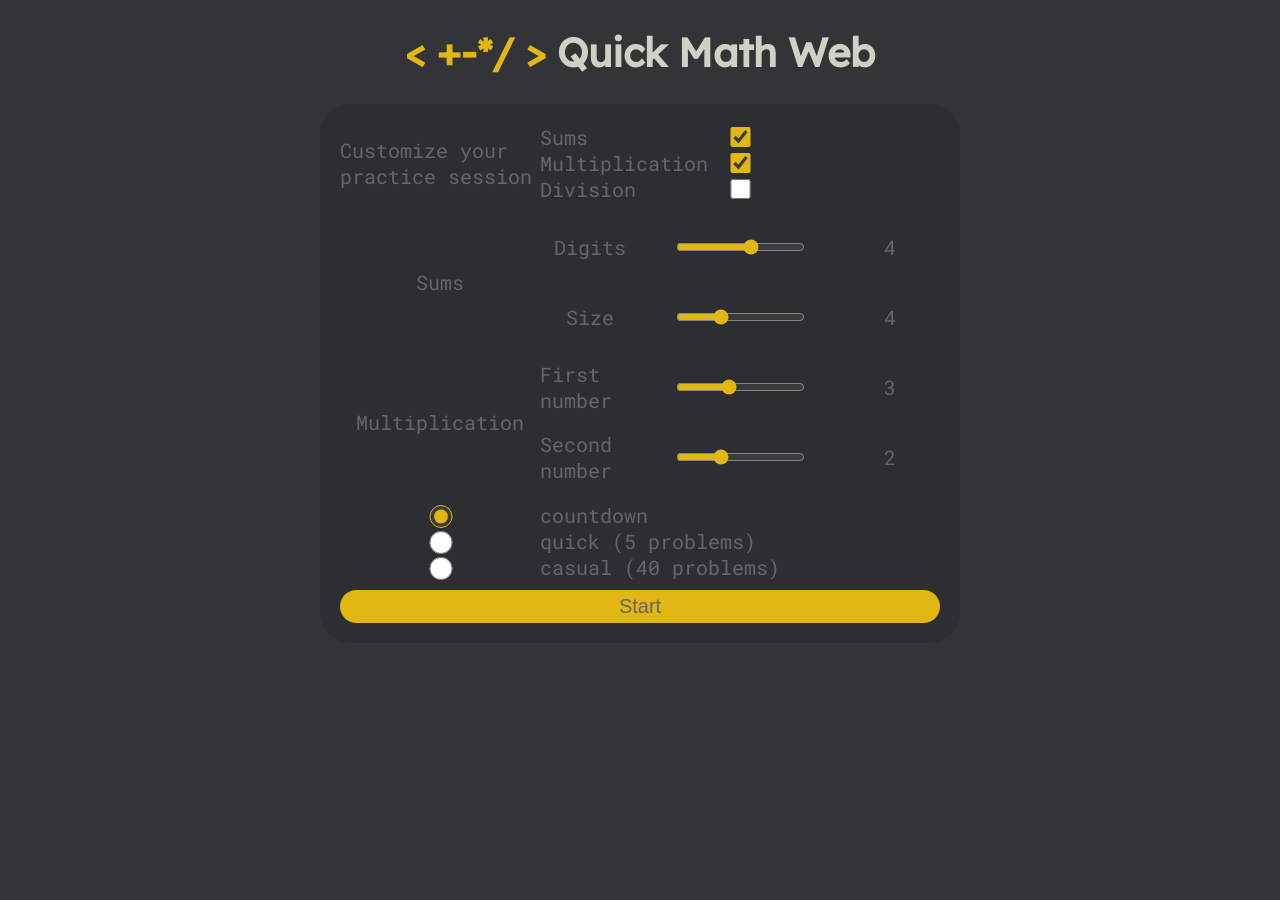
==== src/index.html @ c349e2b8 "Refactor dir folder structure" ====
<!DOCTYPE html>
<html>

<head>
  <title>QMW</title>
  <link rel="preconnect" href="https://fonts.googleapis.com">
  <link rel="preconnect" href="https://fonts.gstatic.com" crossorigin>
  <link href="https://fonts.googleapis.com/css2?family=Roboto+Mono:ital,wght@0,100..700;1,100..700&display=swap" rel="stylesheet">
  <link href="style.css" rel="stylesheet" type="text/css">
  <meta name="viewport" content="width=device-width, initial-scale=1.0">
</head>

<body>
    <center>
	    <h1><span id="logo">&lt; +-*/ &gt;</span> Quick Math Web</h1>
    </center>
    <div class="center-wrapper">
      <div id="main-menu-container">
        <div id="options">
	  <span>Customize your practice session</span>
          <label for="sums">Sums</label>
          <input class="option" type="checkbox" name="sums" checked>
          <label for="mult">Multiplication</label>
          <input class="option" type="checkbox" name="mult" checked>
          <label for="div">Division</label>
          <input class="option" type="checkbox" name="div">
        </div>
        <div id="customize">
           <div class="grid-customize" id="sums-customize">
	     <span>Sums</span>
             <span>Digits</span>
             <input type="range" min="1" max="6" value="4" id="sums-customize-digits">
  	     <output></output>
             <span>Size</span>
             <input type="range" min="1" max="10" value="4" id="sums-customize-size">
             <output></output>
           </div>
           <div class="grid-customize" id="mult-customize">
	     <span>Multiplication</span>
             <span>First number</span>
             <input type="range" min="1" max="6" value="3" id="mult-customize-first-digits">           
    	     <output></output>
             <span>Second number</span>
             <input type="range" min="1" max="4" value="2" id="mult-customize-second-digits">
               <output></output>
           </div>
           <div class="grid-customize" id="div-customize">
	     <span>Division</span>
             <span>First number</span>
             <input type="range" min="1" max="10" value="3" id="div-customize-first-digits">           
    	     <output></output>
             <span>Second number</span>
             <input type="range" min="1" max="10" value="2" id="div-customize-second-digits">
               <output></output>
           </div>
        </div>
        <div id="game">
          <form>
            <input type="radio" id="countdown" name="game-mode" checked> 
            <label for="countdown">countdown</label>
            <input type="radio" id="quick" name="game-mode"> 
            <label for="quick">quick (5 problems)</label>
            <input type="radio" id="casual" name="game-mode"> 
            <label for="casual">casual (40 problems)</label>
          </form>
          <button onclick="startGame()">Start</button>
        </div>
      </div>
    </div>
  <script src="script.js"></script>
</body>
</html>
---- src/style.css ----
html {
  height: auto;
  width: auto;
  --primary-bg: #323437;
  --secondary-bg: #2c2e31;
  --primary-fg: #646669;
  --secondary-fg: #5c5e61;
  --heading-fg: #d1d0c5;
  --primary-yellow: #e2b714;
  --hover-color: #d1d0c5;
  background-color: var(--primary-bg);
  color: var(--primary-fg);
  font-size: 20px;
}
@font-face {
	font-family: Lexend Deca;
	src: url(/assets/fonts/LexendDeca-Regular.woff2);
}

/* Debug */
/*
* {
  outline: 1px solid red;
}
*/

/* Heading */
#logo {
	color: var(--primary-yellow);
}

h1 {
	font-family: Lexend Deca, sans-serif;
	color: var(--heading-fg);
}

/* The meat of the file */
body {
	font-family: "Roboto Mono";
	height: 100%;
}


/* Any form of input */
input {
	accent-color: var(--primary-yellow);

}

/* Wraps menu to the center */
.center-wrapper {
	display: flex;
	justify-content: center;
	align-items: center;
	width: 100%;

}

/* General small black menu */
#main-menu-container {
	display: grid;
	padding: 20px;
	margin: 0px;
	border-radius: 30px;
	max-width: min-content;
	grid-row-gap: 10px;
	grid-template-coumns: 30px;
	background-color: var(--secondary-bg);

}

/* Sums mult div option selection */
#options {
	display: grid;
	grid-template-columns: 200px 100px 200px;

}

#options > span:first-child {
	grid-area: 1 / 1 / 4 / 1;
	display: flex;
	align-items: center;
}

/* Customize sums mult and div */
#customize {
	display: grid;
	grid-template-columns: 1fr;
	grid-template-rows: 1fr;
	grid-auto-rows: 1fr;
}
.grid-customize {
	display: grid;
	grid-template-columns: 200px 100px 200px 100px;
	grid-template-rows: 70px 70px;
        justify-items: center;
	align-items: center;

}

.grid-customize > span:first-child {
	grid-area: 1 / 1 / 3 / 1;
}




/* Game mode selection and after */
#game {
	display: grid;
	grid-template-columns: 1fr;
}

#game > form { 
	display: grid;
	grid-template-columns: 200px 400px;
}

/* Start Button */
#game > button {
	text-align: center;
	background-color: var(--primary-yellow);
	color: var(--primary-fg);
	font-size: 20px;
	border-radius: 20px;
	border: 0px;
	padding-top: 5px;
	padding-bottom: 5px;
	padding-left: 15px;
	padding-right: 15px;
	margin-top: 10px;
}
#game > button:hover {
	color: var(--hover-color);

}

@media only screen and (max-width: 700px) {
	html {
		font-size: 17px;
	}

	h1 {
		font-size: 28px;
	}
	/* Sums mult div option selection */
	#options {
		grid-template-columns: 100px 200px;
	}
	
	#options > span:first-child {
		grid-area: 1 / 1 / 1 / 3;
	}

	/* Customize sums mult and div */
	.grid-customize {
		display: grid;
		grid-template-columns: 60px 200px 40px;
		grid-template-rows: 20px 70px 70px;
	}
	
	.grid-customize > span:first-child {
		grid-area: 1 / 1 / 1 / 4;
	}

	/* Game mode selection and after */
	#game > form {
		grid-template-columns: 80px 260px;
	}

}

@media only screen and (max-width: 400px) {
	html {
		font-size: 15px;
	}
	h1 {
		font-size: 26px;
	}
	/* Sums mult div option selection */
	#options {
		grid-template-columns: 80px 160px;
	}
	
	#options > span:first-child {
		grid-area: 1 / 1 / 1 / 3;
	}

	/* Customize sums mult and div */
	.grid-customize {
		display: grid;
		grid-template-columns: 50px 180px 30px;
		grid-template-rows: 20px 70px 70px;
	}
	
	.grid-customize > span:first-child {
		grid-area: 1 / 1 / 1 / 4;
	}

	/* Game mode selection and after */
	#game > form {
		grid-template-columns: 60px 210px;
	}

}
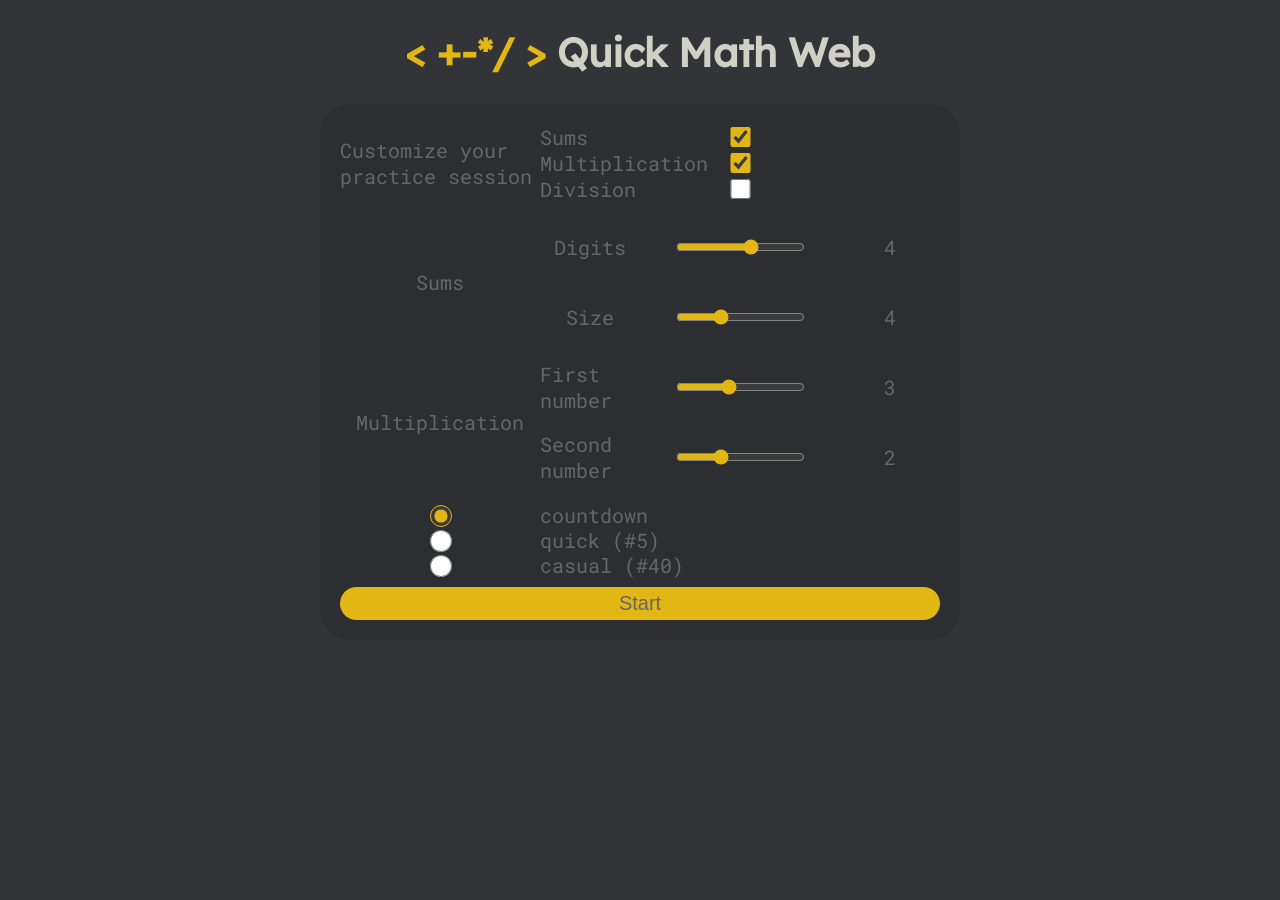
==== commit 628cbf68: "Add design to problems Move css constants to a constants file" ====
--- a/src/index.html
+++ b/src/index.html
@@ -59,9 +59,9 @@
             <input type="radio" id="countdown" name="game-mode" checked> 
             <label for="countdown">countdown</label>
             <input type="radio" id="quick" name="game-mode"> 
-            <label for="quick">quick (5 problems)</label>
+            <label for="quick">quick (#5)</label>
             <input type="radio" id="casual" name="game-mode"> 
-            <label for="casual">casual (40 problems)</label>
+            <label for="casual">casual (#40)</label>
           </form>
           <button onclick="startGame()">Start</button>
         </div>
--- a/src/style.css
+++ b/src/style.css
@@ -1,17 +1,5 @@
-html {
-  height: auto;
-  width: auto;
-  --primary-bg: #323437;
-  --secondary-bg: #2c2e31;
-  --primary-fg: #646669;
-  --secondary-fg: #5c5e61;
-  --heading-fg: #d1d0c5;
-  --primary-yellow: #e2b714;
-  --hover-color: #d1d0c5;
-  background-color: var(--primary-bg);
-  color: var(--primary-fg);
-  font-size: 20px;
-}
+@import './constants.css';
+
 @font-face {
 	font-family: Lexend Deca;
 	src: url(/assets/fonts/LexendDeca-Regular.woff2);
@@ -23,6 +11,7 @@
   outline: 1px solid red;
 }
 */
+
 
 /* Heading */
 #logo {
@@ -114,6 +103,7 @@
 #game > form { 
 	display: grid;
 	grid-template-columns: 200px 400px;
+	grid-template-rows: 25px 25px 25px;
 }
 
 /* Start Button */
@@ -181,6 +171,9 @@
 	#options {
 		grid-template-columns: 80px 160px;
 	}
+	#options input {
+		justify-self: end;
+	}
 	
 	#options > span:first-child {
 		grid-area: 1 / 1 / 1 / 3;
@@ -199,9 +192,9 @@
 
 	/* Game mode selection and after */
 	#game > form {
-		grid-template-columns: 60px 210px;
-	}
-
-}
-
-
+		grid-template-columns: 80px 210px;
+	}
+
+}
+
+
